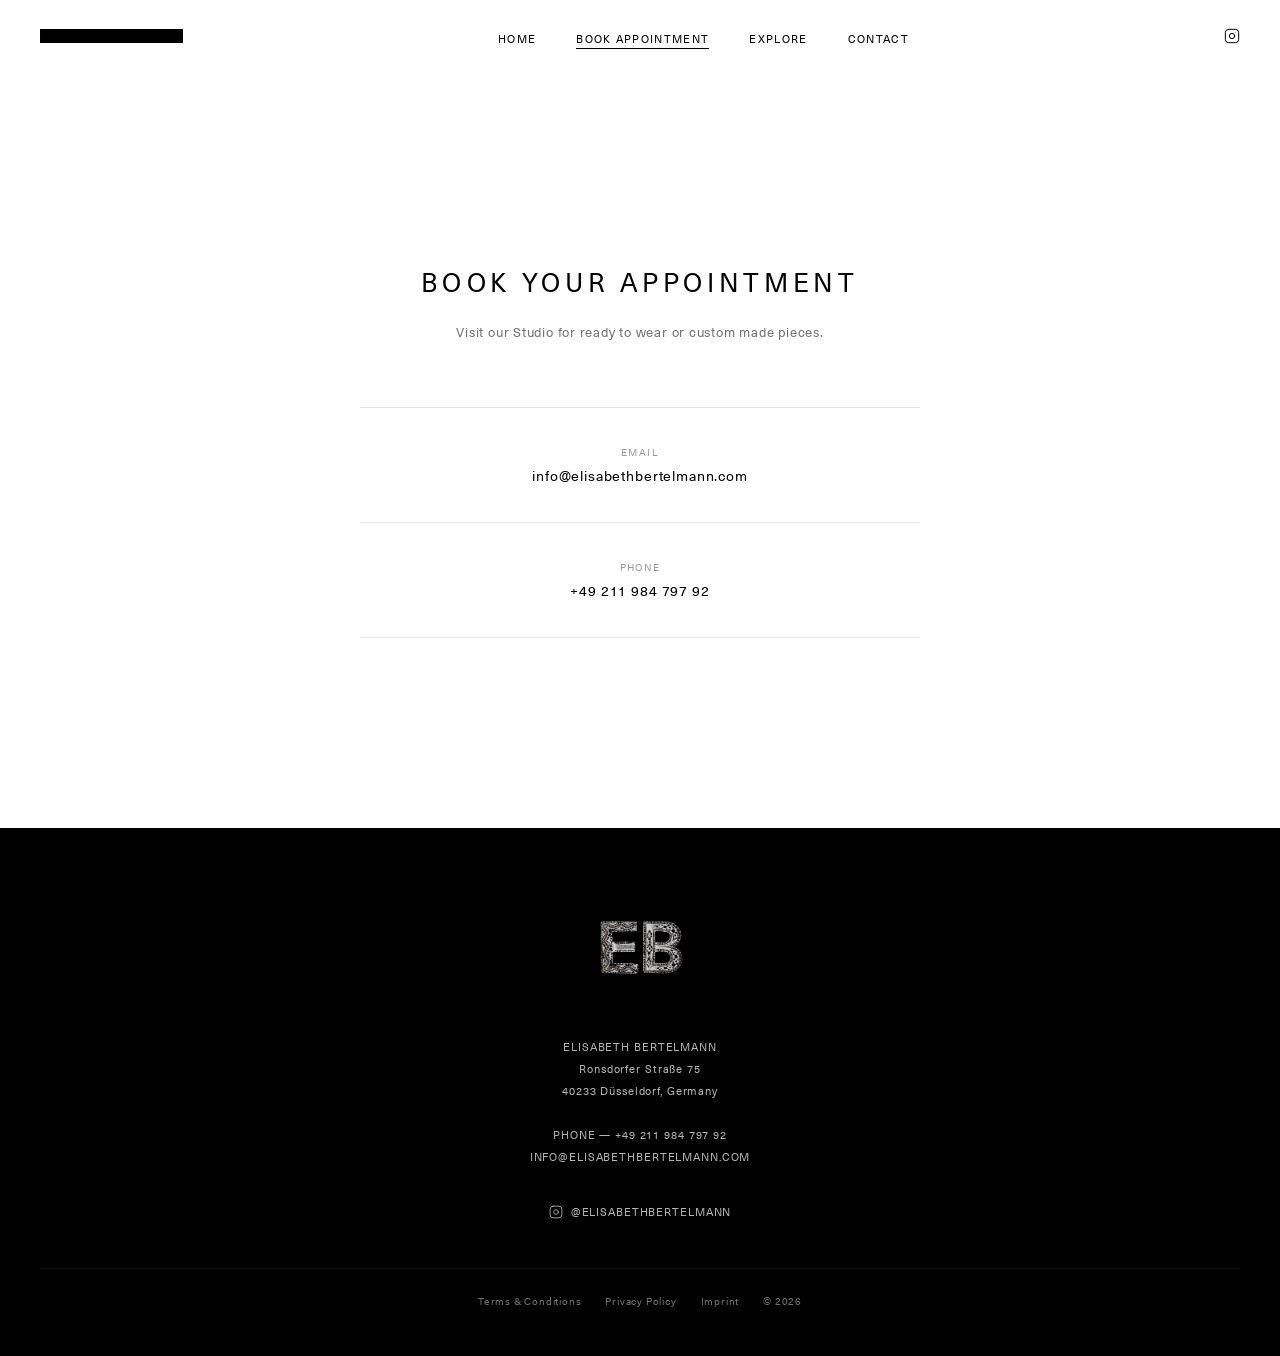
==== pages/book-appointment.html @ a6a81737 "Update" ====
<!DOCTYPE html>
<html lang="en">
<head>
  <meta charset="UTF-8">
  <meta name="viewport" content="width=device-width, initial-scale=1.0">
  <meta name="description" content="Book your personal appointment at Studio Elisabeth Bertelmann. Visit us for ready to wear or custom made pieces.">
  <title>Book Appointment — Elisabeth Bertelmann</title>
  <link rel="icon" type="image/png" href="../images/favicon.png">
  <link rel="stylesheet" href="../css/style.css">
  <link rel="stylesheet" href="../css/interior.css">
</head>
<body>

  <!-- NAVIGATION -->
  <nav class="nav" id="nav">
    <div class="nav__logo">
      <a href="../index.html">
        <img src="../images/logo.png" alt="Elisabeth Bertelmann">
      </a>
    </div>
    <ul class="nav__links">
      <li><a href="../index.html">Home</a></li>
      <li><a href="book-appointment.html" class="active">Book Appointment</a></li>
      <li><a href="explore.html">Explore</a></li>
      <li><a href="contact.html">Contact</a></li>
    </ul>
    <div class="nav__instagram">
      <a href="https://www.instagram.com/elisabethbertelmann/" target="_blank" rel="noopener" aria-label="Instagram">
        <svg viewBox="0 0 24 24" fill="none" stroke="currentColor" stroke-width="1.5" stroke-linecap="round" stroke-linejoin="round">
          <rect x="2" y="2" width="20" height="20" rx="5" ry="5"/>
          <circle cx="12" cy="12" r="4"/>
          <circle cx="17.5" cy="6.5" r="0.5" fill="currentColor" stroke="none"/>
        </svg>
      </a>
    </div>
    <button class="nav__hamburger" aria-label="Menu" aria-expanded="false">
      <span></span>
      <span></span>
      <span></span>
    </button>
  </nav>

  <!-- MOBILE MENU -->
  <div class="nav__mobile-menu" role="dialog" aria-label="Navigation">
    <a href="../index.html">Home</a>
    <a href="book-appointment.html">Book Appointment</a>
    <a href="explore.html">Explore</a>
    <a href="contact.html">Contact</a>
    <a href="https://www.instagram.com/elisabethbertelmann/" target="_blank" rel="noopener">Instagram</a>
  </div>

  <!-- MAIN CONTENT -->
  <main class="page interior-page">

    <div class="interior-page__content">
      <h1 class="interior-page__title">Book Your Appointment</h1>
      <p class="interior-page__subtitle">Visit our Studio for ready to wear or custom made pieces.</p>

      <div class="appointment-ctas">
        <a href="mailto:info@elisabethbertelmann.com" class="appointment-cta">
          <span class="appointment-cta__label">Email</span>
          <span class="appointment-cta__value">info@elisabethbertelmann.com</span>
        </a>
        <div class="appointment-divider"></div>
        <a href="tel:+4921198479792" class="appointment-cta">
          <span class="appointment-cta__label">Phone</span>
          <span class="appointment-cta__value">+49 211 984 797 92</span>
        </a>
      </div>
    </div>

  </main>

  <!-- FOOTER -->
  <footer class="footer">
    <img src="../images/footer-monogram.avif" alt="EB" class="footer__monogram">
    <div class="footer__info">
      ELISABETH BERTELMANN<br>
      Ronsdorfer Straße 75<br>
      40233 Düsseldorf, Germany<br><br>
      PHONE — <a href="tel:+4921198479792">+49 211 984 797 92</a><br>
      <a href="mailto:info@elisabethbertelmann.com">INFO@ELISABETHBERTELMANN.COM</a>
    </div>
    <a href="https://www.instagram.com/elisabethbertelmann/" target="_blank" rel="noopener" class="footer__instagram">
      <svg viewBox="0 0 24 24" fill="none" stroke="currentColor" stroke-width="1.5" stroke-linecap="round" stroke-linejoin="round">
        <rect x="2" y="2" width="20" height="20" rx="5" ry="5"/>
        <circle cx="12" cy="12" r="4"/>
        <circle cx="17.5" cy="6.5" r="0.5" fill="currentColor" stroke="none"/>
      </svg>
      @ELISABETHBERTELMANN
    </a>
    <div class="footer__legal">
      <a href="terms.html">Terms &amp; Conditions</a>
      <a href="privacy.html">Privacy Policy</a>
      <a href="imprint.html">Imprint</a>
      <span>© 2026</span>
    </div>
  </footer>

  <script src="../js/nav.js"></script>
</body>
</html>
---- css/style.css ----
/* ============================================
   ELISABETH BERTELMANN — Main Stylesheet
   ============================================ */

@font-face {
  font-family: 'WorkSans';
  src: url('../fonts/WorkSans-Bold.ttf') format('truetype');
  font-weight: 700;
  font-style: normal;
  font-display: swap;
}

@font-face {
  font-family: 'NeueHaasUnica';
  src: url('../fonts/NeueHaasUnicaPro-Regular.ttf') format('truetype');
  font-weight: 400;
  font-style: normal;
  font-display: swap;
}

@font-face {
  font-family: 'NeueHaasUnica';
  src: url('../fonts/NeueHaasUnicaPro-Bold.ttf') format('truetype');
  font-weight: 700;
  font-style: normal;
  font-display: swap;
}

/* ============================================
   CSS VARIABLES
   ============================================ */

:root {
  --black: #000000;
  --white: #FFFFFF;
  --off-white: #F8F7F5;

  --font-heading: 'WorkSans', sans-serif;
  --font-body: 'NeueHaasUnica', sans-serif;

  --nav-height: 72px;
  --letter-spacing-wide: 0.18em;
  --letter-spacing-nav: 0.12em;

  --transition-fast: 0.2s ease;
  --transition-med: 0.4s ease;
}

/* ============================================
   RESET & BASE
   ============================================ */

*, *::before, *::after {
  box-sizing: border-box;
  margin: 0;
  padding: 0;
}

html {
  font-size: 16px;
  scroll-behavior: smooth;
  -webkit-font-smoothing: antialiased;
  -moz-osx-font-smoothing: grayscale;
}

body {
  font-family: var(--font-body);
  font-weight: 400;
  color: var(--black);
  background-color: var(--white);
  min-height: 100vh;
  overflow-x: hidden;
}

img {
  display: block;
  max-width: 100%;
  height: auto;
}

a {
  color: inherit;
  text-decoration: none;
}

/* ============================================
   NAVIGATION
   ============================================ */

.nav {
  position: fixed;
  top: 0;
  left: 0;
  right: 0;
  z-index: 100;
  height: var(--nav-height);
  display: flex;
  align-items: center;
  justify-content: space-between;
  padding: 0 40px;
  background-color: var(--white);
  border-bottom: 1px solid transparent;
  transition: border-color var(--transition-fast);
}

.nav.scrolled {
  border-bottom-color: rgba(0, 0, 0, 0.08);
}

.nav__logo {
  display: flex;
  align-items: center;
  height: 100%;
}

.nav__logo img {
  height: 14px;
  width: auto;
}

.nav__links {
  display: flex;
  align-items: center;
  gap: 40px;
  list-style: none;
}

.nav__links a {
  font-family: var(--font-body);
  font-weight: 400;
  font-size: 11px;
  letter-spacing: var(--letter-spacing-nav);
  text-transform: uppercase;
  color: var(--black);
  transition: opacity var(--transition-fast);
}

.nav__links a:hover {
  opacity: 0.5;
}

.nav__links a.active {
  border-bottom: 1px solid var(--black);
  padding-bottom: 1px;
}

.nav__instagram {
  display: flex;
  align-items: center;
}

.nav__instagram a {
  display: flex;
  align-items: center;
  transition: opacity var(--transition-fast);
}

.nav__instagram a:hover {
  opacity: 0.5;
}

.nav__instagram svg {
  width: 16px;
  height: 16px;
}

/* Hamburger — mobile */
.nav__hamburger {
  display: none;
  flex-direction: column;
  gap: 5px;
  cursor: pointer;
  background: none;
  border: none;
  padding: 4px;
}

.nav__hamburger span {
  display: block;
  width: 22px;
  height: 1px;
  background: var(--black);
  transition: transform var(--transition-fast), opacity var(--transition-fast);
}

.nav__hamburger.open span:nth-child(1) {
  transform: translateY(6px) rotate(45deg);
}

.nav__hamburger.open span:nth-child(2) {
  opacity: 0;
}

.nav__hamburger.open span:nth-child(3) {
  transform: translateY(-6px) rotate(-45deg);
}

/* Mobile menu overlay */
.nav__mobile-menu {
  display: none;
  position: fixed;
  top: var(--nav-height);
  left: 0;
  right: 0;
  bottom: 0;
  background: var(--white);
  z-index: 99;
  flex-direction: column;
  align-items: center;
  justify-content: center;
  gap: 40px;
  opacity: 0;
  pointer-events: none;
  transition: opacity var(--transition-med);
}

.nav__mobile-menu.open {
  opacity: 1;
  pointer-events: all;
}

.nav__mobile-menu a {
  font-family: var(--font-body);
  font-weight: 400;
  font-size: 13px;
  letter-spacing: var(--letter-spacing-nav);
  text-transform: uppercase;
  color: var(--black);
}

/* ============================================
   FOOTER
   ============================================ */

.footer {
  background-color: var(--black);
  color: var(--white);
  padding: 80px 40px 48px;
  text-align: center;
}

.footer__monogram {
  width: 120px;
  height: auto;
  margin: 0 auto 48px;
  opacity: 0.9;
}

.footer__info {
  font-family: var(--font-body);
  font-size: 11px;
  letter-spacing: 0.08em;
  line-height: 2;
  opacity: 0.7;
  margin-bottom: 32px;
}

.footer__info a {
  transition: opacity var(--transition-fast);
}

.footer__info a:hover {
  opacity: 1;
}

.footer__instagram {
  display: inline-flex;
  align-items: center;
  gap: 8px;
  margin-bottom: 48px;
  font-size: 11px;
  letter-spacing: 0.08em;
  opacity: 0.7;
  transition: opacity var(--transition-fast);
}

.footer__instagram:hover {
  opacity: 1;
}

.footer__instagram svg {
  width: 14px;
  height: 14px;
}

.footer__legal {
  display: flex;
  align-items: center;
  justify-content: center;
  gap: 24px;
  flex-wrap: wrap;
  font-size: 10px;
  letter-spacing: 0.08em;
  opacity: 0.45;
  border-top: 1px solid rgba(255,255,255,0.15);
  padding-top: 24px;
}

.footer__legal a {
  transition: opacity var(--transition-fast);
}

.footer__legal a:hover {
  opacity: 1;
}

/* ============================================
   PAGE WRAPPER
   ============================================ */

.page {
  padding-top: var(--nav-height);
}

/* ============================================
   RESPONSIVE
   ============================================ */

@media (max-width: 768px) {
  .nav {
    padding: 0 24px;
  }

  .nav__links,
  .nav__instagram {
    display: none;
  }

  .nav__hamburger {
    display: flex;
  }

  .nav__mobile-menu {
    display: flex;
  }

  .footer {
    padding: 64px 24px 40px;
  }

  .footer__legal {
    gap: 16px;
  }
}
---- css/interior.css ----
/* ============================================
   INTERIOR PAGES — Shared Styles
   ============================================ */

.interior-page {
  min-height: calc(100vh - var(--nav-height));
  display: flex;
  align-items: center;
  justify-content: center;
}

.interior-page__content {
  text-align: center;
  padding: 80px 40px;
  max-width: 640px;
  width: 100%;
}

.interior-page__title {
  font-family: var(--font-body);
  font-weight: 400;
  font-size: clamp(18px, 2.5vw, 26px);
  letter-spacing: var(--letter-spacing-wide);
  text-transform: uppercase;
  margin-bottom: 20px;
}

.interior-page__subtitle {
  font-family: var(--font-body);
  font-weight: 400;
  font-size: 13px;
  letter-spacing: 0.06em;
  color: rgba(0, 0, 0, 0.55);
  margin-bottom: 64px;
  line-height: 1.7;
}

/* ============================================
   BOOK APPOINTMENT
   ============================================ */

.appointment-ctas {
  display: flex;
  flex-direction: column;
  align-items: center;
  gap: 0;
  border-top: 1px solid rgba(0, 0, 0, 0.1);
  border-bottom: 1px solid rgba(0, 0, 0, 0.1);
}

.appointment-cta {
  display: flex;
  flex-direction: column;
  align-items: center;
  gap: 6px;
  padding: 36px 0;
  width: 100%;
  transition: background-color 0.2s ease;
}

.appointment-cta:hover {
  background-color: rgba(0, 0, 0, 0.02);
}

.appointment-cta__label {
  font-family: var(--font-body);
  font-size: 10px;
  letter-spacing: 0.14em;
  text-transform: uppercase;
  color: rgba(0, 0, 0, 0.4);
}

.appointment-cta__value {
  font-family: var(--font-body);
  font-weight: 400;
  font-size: 14px;
  letter-spacing: 0.06em;
  color: var(--black);
}

.appointment-divider {
  width: 100%;
  height: 1px;
  background: rgba(0, 0, 0, 0.1);
}

/* ============================================
   CONTACT PAGE
   ============================================ */

.contact-page {
  position: relative;
  min-height: calc(100vh - var(--nav-height));
  display: flex;
  align-items: center;
  justify-content: center;
}

.contact-page__bg {
  position: absolute;
  inset: 0;
  z-index: 0;
}

.contact-page__bg img {
  width: 100%;
  height: 100%;
  object-fit: cover;
  object-position: center;
}

.contact-page__bg::after {
  content: '';
  position: absolute;
  inset: 0;
  background: rgba(255, 255, 255, 0.72);
}

.contact-page__content {
  position: relative;
  z-index: 1;
  text-align: center;
  padding: 80px 40px;
  max-width: 560px;
  width: 100%;
}

.contact-form {
  display: flex;
  flex-direction: column;
  gap: 0;
  border-top: 1px solid rgba(0, 0, 0, 0.15);
  margin-top: 0;
}

.contact-form__field {
  border-bottom: 1px solid rgba(0, 0, 0, 0.15);
  position: relative;
}

.contact-form__field label {
  display: block;
  font-size: 9px;
  letter-spacing: 0.14em;
  text-transform: uppercase;
  color: rgba(0, 0, 0, 0.4);
  padding: 16px 0 4px;
}

.contact-form__field input,
.contact-form__field textarea {
  display: block;
  width: 100%;
  border: none;
  outline: none;
  background: transparent;
  font-family: var(--font-body);
  font-size: 13px;
  letter-spacing: 0.04em;
  color: var(--black);
  padding: 0 0 16px;
  resize: none;
  -webkit-appearance: none;
}

.contact-form__field textarea {
  min-height: 100px;
}

.contact-form__submit {
  margin-top: 40px;
  display: inline-block;
  font-family: var(--font-body);
  font-weight: 400;
  font-size: 11px;
  letter-spacing: 0.14em;
  text-transform: uppercase;
  color: var(--white);
  background: var(--black);
  border: none;
  padding: 16px 48px;
  cursor: pointer;
  transition: opacity 0.2s ease;
}

.contact-form__submit:hover {
  opacity: 0.75;
}

/* ============================================
   EXPLORE PAGE
   ============================================ */

.explore-page {
  padding: 48px 0 0;
}

.explore-grid {
  display: grid;
  grid-template-columns: repeat(2, 1fr);
  gap: 0;
}

.explore-grid__item {
  overflow: hidden;
  aspect-ratio: 3 / 4;
}

.explore-grid__item img {
  width: 100%;
  height: 100%;
  object-fit: cover;
  object-position: center top;
  transition: transform 0.6s ease;
}

.explore-grid__item:hover img {
  transform: scale(1.02);
}

/* ============================================
   RESPONSIVE
   ============================================ */

@media (max-width: 768px) {
  .interior-page__content {
    padding: 60px 24px;
  }

  .contact-page__content {
    padding: 60px 24px;
  }

  .explore-grid {
    grid-template-columns: 1fr 1fr;
  }

  .explore-grid__item {
    aspect-ratio: 1 / 1;
  }
}

@media (max-width: 480px) {
  .explore-grid {
    grid-template-columns: 1fr;
  }

  .explore-grid__item {
    aspect-ratio: 3 / 4;
  }
}
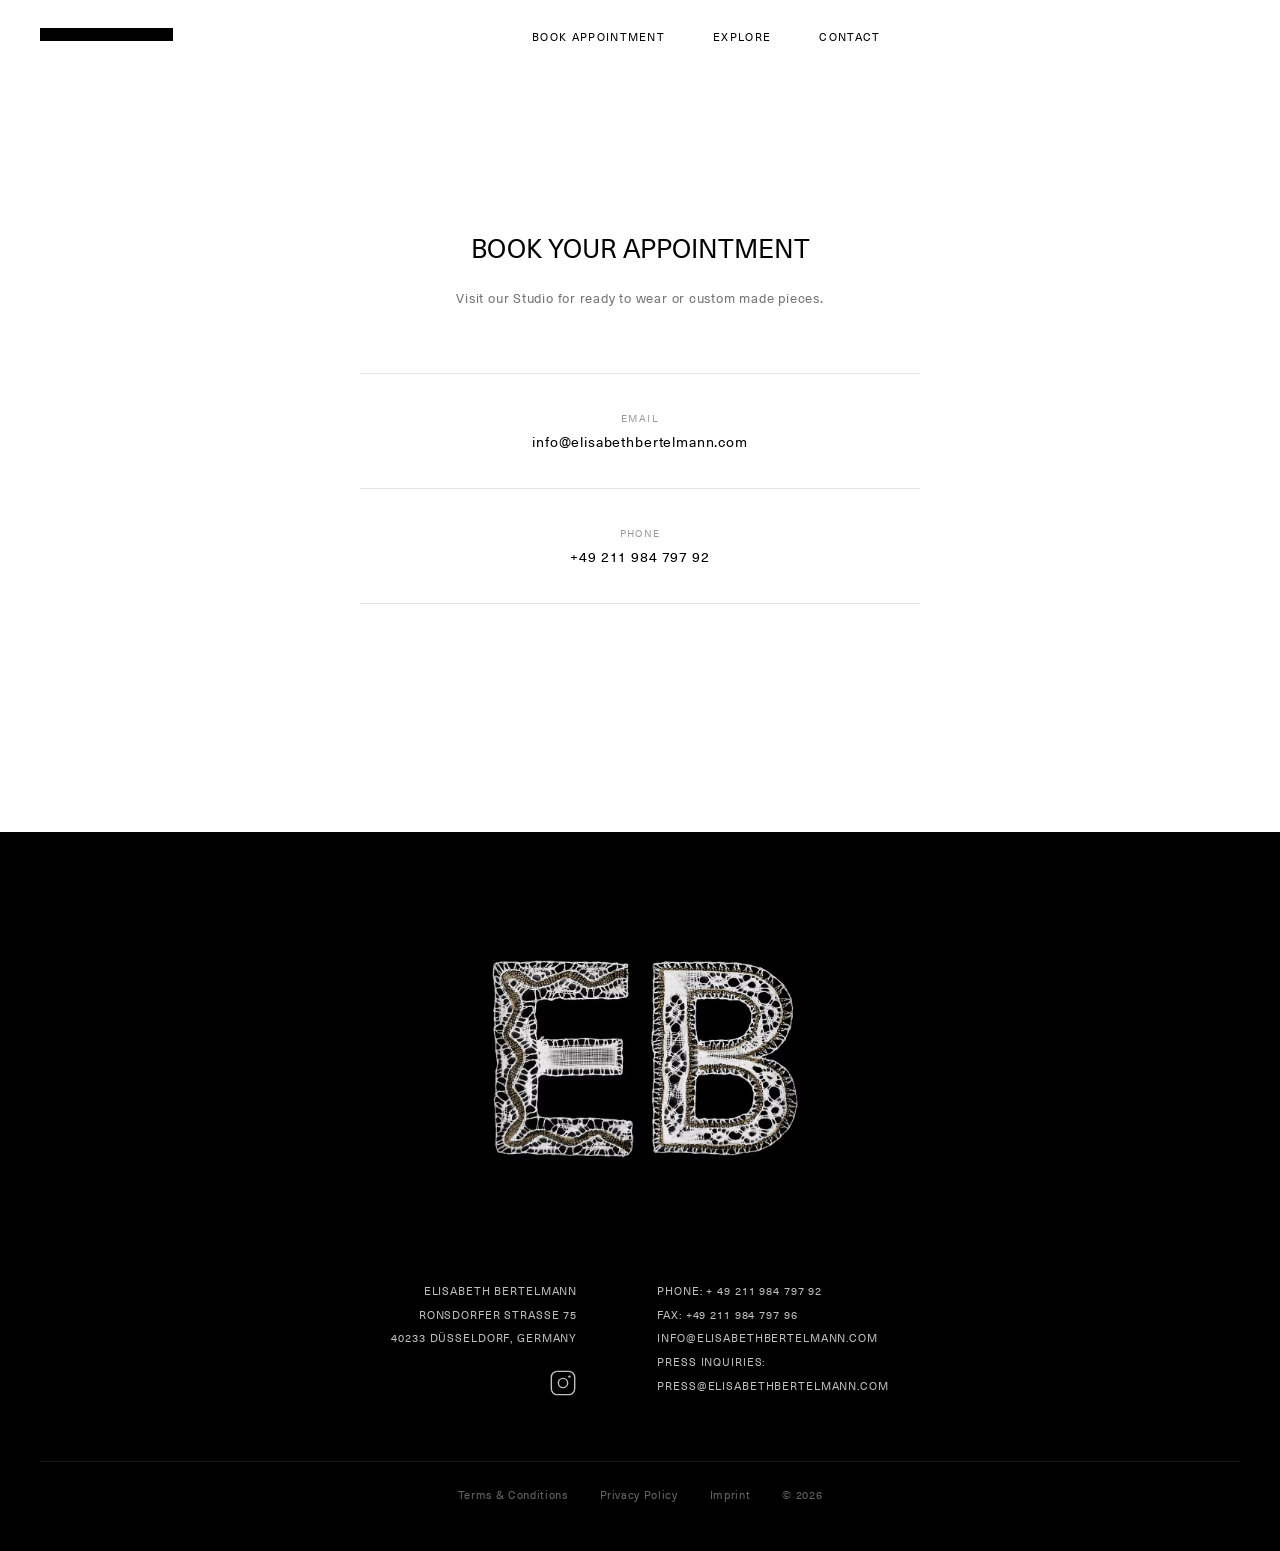
==== commit d12aebd1: "Update" ====
--- a/pages/book-appointment.html
+++ b/pages/book-appointment.html
@@ -19,7 +19,7 @@
       </a>
     </div>
     <ul class="nav__links">
-      <li><a href="../index.html">Home</a></li>
+      
       <li><a href="book-appointment.html" class="active">Book Appointment</a></li>
       <li><a href="explore.html">Explore</a></li>
       <li><a href="contact.html">Contact</a></li>
@@ -42,7 +42,7 @@
 
   <!-- MOBILE MENU -->
   <div class="nav__mobile-menu" role="dialog" aria-label="Navigation">
-    <a href="../index.html">Home</a>
+    
     <a href="book-appointment.html">Book Appointment</a>
     <a href="explore.html">Explore</a>
     <a href="contact.html">Contact</a>
@@ -73,22 +73,30 @@
 
   <!-- FOOTER -->
   <footer class="footer">
-    <img src="../images/footer-monogram.avif" alt="EB" class="footer__monogram">
+    <div class="footer__monogram">
+      <img src="../images/footer-monogram.avif" alt="EB">
+    </div>
     <div class="footer__info">
-      ELISABETH BERTELMANN<br>
-      Ronsdorfer Straße 75<br>
-      40233 Düsseldorf, Germany<br><br>
-      PHONE — <a href="tel:+4921198479792">+49 211 984 797 92</a><br>
-      <a href="mailto:info@elisabethbertelmann.com">INFO@ELISABETHBERTELMANN.COM</a>
+      <div class="footer__info-left">
+        <p>ELISABETH BERTELMANN</p>
+        <p>RONSDORFER STRASSE 75</p>
+        <p>40233 DÜSSELDORF, GERMANY</p>
+        <a href="https://www.instagram.com/elisabethbertelmann/" target="_blank" rel="noopener" class="footer__instagram-icon" aria-label="Instagram">
+          <svg viewBox="0 0 24 24" fill="none" stroke="currentColor" stroke-width="1.2" stroke-linecap="round" stroke-linejoin="round">
+            <rect x="2" y="2" width="20" height="20" rx="5" ry="5"/>
+            <circle cx="12" cy="12" r="4"/>
+            <circle cx="17.5" cy="6.5" r="1" fill="currentColor" stroke="none"/>
+          </svg>
+        </a>
+      </div>
+      <div class="footer__info-right">
+        <p>PHONE: + 49 211 984 797 92</p>
+        <p>FAX: +49 211 984 797 96</p>
+        <a href="mailto:info@elisabethbertelmann.com">INFO@ELISABETHBERTELMANN.COM</a>
+        <p>PRESS INQUIRIES:</p>
+        <a href="mailto:press@elisabethbertelmann.com">PRESS@ELISABETHBERTELMANN.COM</a>
+      </div>
     </div>
-    <a href="https://www.instagram.com/elisabethbertelmann/" target="_blank" rel="noopener" class="footer__instagram">
-      <svg viewBox="0 0 24 24" fill="none" stroke="currentColor" stroke-width="1.5" stroke-linecap="round" stroke-linejoin="round">
-        <rect x="2" y="2" width="20" height="20" rx="5" ry="5"/>
-        <circle cx="12" cy="12" r="4"/>
-        <circle cx="17.5" cy="6.5" r="0.5" fill="currentColor" stroke="none"/>
-      </svg>
-      @ELISABETHBERTELMANN
-    </a>
     <div class="footer__legal">
       <a href="terms.html">Terms &amp; Conditions</a>
       <a href="privacy.html">Privacy Policy</a>
--- a/css/style.css
+++ b/css/style.css
@@ -33,17 +33,11 @@
 :root {
   --black: #000000;
   --white: #FFFFFF;
-  --off-white: #F8F7F5;
-
+  --nav-height: 68px;
   --font-heading: 'WorkSans', sans-serif;
   --font-body: 'NeueHaasUnica', sans-serif;
-
-  --nav-height: 72px;
-  --letter-spacing-wide: 0.18em;
-  --letter-spacing-nav: 0.12em;
-
-  --transition-fast: 0.2s ease;
-  --transition-med: 0.4s ease;
+  --letter-spacing-ui: 0.12em;
+  --transition: 0.2s ease;
 }
 
 /* ============================================
@@ -58,24 +52,20 @@
 
 html {
   font-size: 16px;
-  scroll-behavior: smooth;
   -webkit-font-smoothing: antialiased;
   -moz-osx-font-smoothing: grayscale;
 }
 
 body {
   font-family: var(--font-body);
-  font-weight: 400;
   color: var(--black);
-  background-color: var(--white);
-  min-height: 100vh;
+  background: var(--white);
   overflow-x: hidden;
 }
 
 img {
   display: block;
   max-width: 100%;
-  height: auto;
 }
 
 a {
@@ -85,6 +75,7 @@
 
 /* ============================================
    NAVIGATION
+   — transparent, sits over hero
    ============================================ */
 
 .nav {
@@ -98,30 +89,34 @@
   align-items: center;
   justify-content: space-between;
   padding: 0 40px;
-  background-color: var(--white);
-  border-bottom: 1px solid transparent;
-  transition: border-color var(--transition-fast);
-}
-
+  /* transparent by default — sits over hero */
+  background: transparent;
+  transition: background var(--transition);
+}
+
+/* When scrolled past hero, add white bg */
 .nav.scrolled {
-  border-bottom-color: rgba(0, 0, 0, 0.08);
-}
-
-.nav__logo {
-  display: flex;
-  align-items: center;
-  height: 100%;
+  background: var(--white);
+  border-bottom: 1px solid rgba(0,0,0,0.08);
 }
 
 .nav__logo img {
-  height: 14px;
+  height: 13px;
   width: auto;
+  /* logo is black — invert on transparent nav over white image */
+  filter: invert(0);
+  transition: filter var(--transition);
+}
+
+/* Invert logo to white when transparent over dark bg  */
+.nav.over-dark .nav__logo img {
+  filter: invert(1);
 }
 
 .nav__links {
   display: flex;
   align-items: center;
-  gap: 40px;
+  gap: 48px;
   list-style: none;
 }
 
@@ -129,49 +124,29 @@
   font-family: var(--font-body);
   font-weight: 400;
   font-size: 11px;
-  letter-spacing: var(--letter-spacing-nav);
+  letter-spacing: var(--letter-spacing-ui);
   text-transform: uppercase;
   color: var(--black);
-  transition: opacity var(--transition-fast);
+  transition: opacity var(--transition);
+}
+
+/* White text on transparent nav over image */
+.nav.over-dark .nav__links a {
+  color: var(--white);
 }
 
 .nav__links a:hover {
   opacity: 0.5;
 }
 
-.nav__links a.active {
-  border-bottom: 1px solid var(--black);
-  padding-bottom: 1px;
-}
-
-.nav__instagram {
-  display: flex;
-  align-items: center;
-}
-
-.nav__instagram a {
-  display: flex;
-  align-items: center;
-  transition: opacity var(--transition-fast);
-}
-
-.nav__instagram a:hover {
-  opacity: 0.5;
-}
-
-.nav__instagram svg {
-  width: 16px;
-  height: 16px;
-}
-
-/* Hamburger — mobile */
+/* Hamburger */
 .nav__hamburger {
   display: none;
   flex-direction: column;
   gap: 5px;
-  cursor: pointer;
   background: none;
   border: none;
+  cursor: pointer;
   padding: 4px;
 }
 
@@ -180,29 +155,23 @@
   width: 22px;
   height: 1px;
   background: var(--black);
-  transition: transform var(--transition-fast), opacity var(--transition-fast);
-}
-
-.nav__hamburger.open span:nth-child(1) {
-  transform: translateY(6px) rotate(45deg);
-}
-
-.nav__hamburger.open span:nth-child(2) {
-  opacity: 0;
-}
-
-.nav__hamburger.open span:nth-child(3) {
-  transform: translateY(-6px) rotate(-45deg);
-}
-
-/* Mobile menu overlay */
+  transition: transform var(--transition), opacity var(--transition);
+}
+
+.nav.over-dark .nav__hamburger span {
+  background: var(--white);
+}
+
+.nav__hamburger.open span:nth-child(1) { transform: translateY(6px) rotate(45deg); }
+.nav__hamburger.open span:nth-child(2) { opacity: 0; }
+.nav__hamburger.open span:nth-child(3) { transform: translateY(-6px) rotate(-45deg); }
+
+/* Mobile menu */
 .nav__mobile-menu {
   display: none;
   position: fixed;
   top: var(--nav-height);
-  left: 0;
-  right: 0;
-  bottom: 0;
+  left: 0; right: 0; bottom: 0;
   background: var(--white);
   z-index: 99;
   flex-direction: column;
@@ -211,7 +180,7 @@
   gap: 40px;
   opacity: 0;
   pointer-events: none;
-  transition: opacity var(--transition-med);
+  transition: opacity 0.3s ease;
 }
 
 .nav__mobile-menu.open {
@@ -221,11 +190,9 @@
 
 .nav__mobile-menu a {
   font-family: var(--font-body);
-  font-weight: 400;
   font-size: 13px;
-  letter-spacing: var(--letter-spacing-nav);
+  letter-spacing: var(--letter-spacing-ui);
   text-transform: uppercase;
-  color: var(--black);
 }
 
 /* ============================================
@@ -233,83 +200,96 @@
    ============================================ */
 
 .footer {
-  background-color: var(--black);
+  background: var(--black);
   color: var(--white);
   padding: 80px 40px 48px;
-  text-align: center;
 }
 
 .footer__monogram {
-  width: 120px;
+  display: flex;
+  justify-content: center;
+  margin-bottom: 72px;
+}
+
+.footer__monogram img {
+  width: clamp(280px, 35vw, 480px);
   height: auto;
-  margin: 0 auto 48px;
-  opacity: 0.9;
 }
 
 .footer__info {
+  display: flex;
+  justify-content: center;
+  gap: 80px;
+  margin-bottom: 64px;
+}
+
+.footer__info-left,
+.footer__info-right {
+  display: flex;
+  flex-direction: column;
+  gap: 6px;
+}
+
+.footer__info-left {
+  align-items: flex-end;
+  text-align: right;
+}
+
+.footer__info-right {
+  align-items: flex-start;
+  text-align: left;
+}
+
+.footer__info p,
+.footer__info a {
   font-family: var(--font-body);
   font-size: 11px;
   letter-spacing: 0.08em;
-  line-height: 2;
-  opacity: 0.7;
-  margin-bottom: 32px;
-}
-
-.footer__info a {
-  transition: opacity var(--transition-fast);
+  line-height: 1.6;
+  color: rgba(255,255,255,0.75);
 }
 
 .footer__info a:hover {
-  opacity: 1;
-}
-
-.footer__instagram {
-  display: inline-flex;
-  align-items: center;
-  gap: 8px;
-  margin-bottom: 48px;
+  color: var(--white);
+}
+
+.footer__instagram-icon {
+  display: flex;
+  align-items: center;
+  justify-content: flex-end;
+  margin-top: 16px;
+  color: rgba(255,255,255,0.75);
+  transition: color var(--transition);
+}
+
+.footer__instagram-icon:hover {
+  color: var(--white);
+}
+
+.footer__instagram-icon svg {
+  width: 28px;
+  height: 28px;
+}
+
+.footer__legal {
+  display: flex;
+  align-items: center;
+  justify-content: center;
+  gap: 32px;
+  flex-wrap: wrap;
   font-size: 11px;
-  letter-spacing: 0.08em;
-  opacity: 0.7;
-  transition: opacity var(--transition-fast);
-}
-
-.footer__instagram:hover {
-  opacity: 1;
-}
-
-.footer__instagram svg {
-  width: 14px;
-  height: 14px;
-}
-
-.footer__legal {
-  display: flex;
-  align-items: center;
-  justify-content: center;
-  gap: 24px;
-  flex-wrap: wrap;
-  font-size: 10px;
-  letter-spacing: 0.08em;
-  opacity: 0.45;
-  border-top: 1px solid rgba(255,255,255,0.15);
+  letter-spacing: 0.06em;
+  color: rgba(255,255,255,0.4);
+  border-top: 1px solid rgba(255,255,255,0.1);
   padding-top: 24px;
 }
 
 .footer__legal a {
-  transition: opacity var(--transition-fast);
+  transition: color var(--transition);
 }
 
 .footer__legal a:hover {
-  opacity: 1;
-}
-
-/* ============================================
-   PAGE WRAPPER
-   ============================================ */
-
-.page {
-  padding-top: var(--nav-height);
+  color: rgba(255,255,255,0.8);
 }
 
 /* ============================================
@@ -321,8 +301,7 @@
     padding: 0 24px;
   }
 
-  .nav__links,
-  .nav__instagram {
+  .nav__links {
     display: none;
   }
 
@@ -338,7 +317,27 @@
     padding: 64px 24px 40px;
   }
 
+  .footer__info {
+    flex-direction: column;
+    align-items: center;
+    gap: 32px;
+  }
+
+  .footer__info-left {
+    align-items: center;
+    text-align: center;
+  }
+
+  .footer__info-right {
+    align-items: center;
+    text-align: center;
+  }
+
+  .footer__instagram-icon {
+    justify-content: center;
+  }
+
   .footer__legal {
-    gap: 16px;
-  }
-}
+    gap: 20px;
+  }
+}
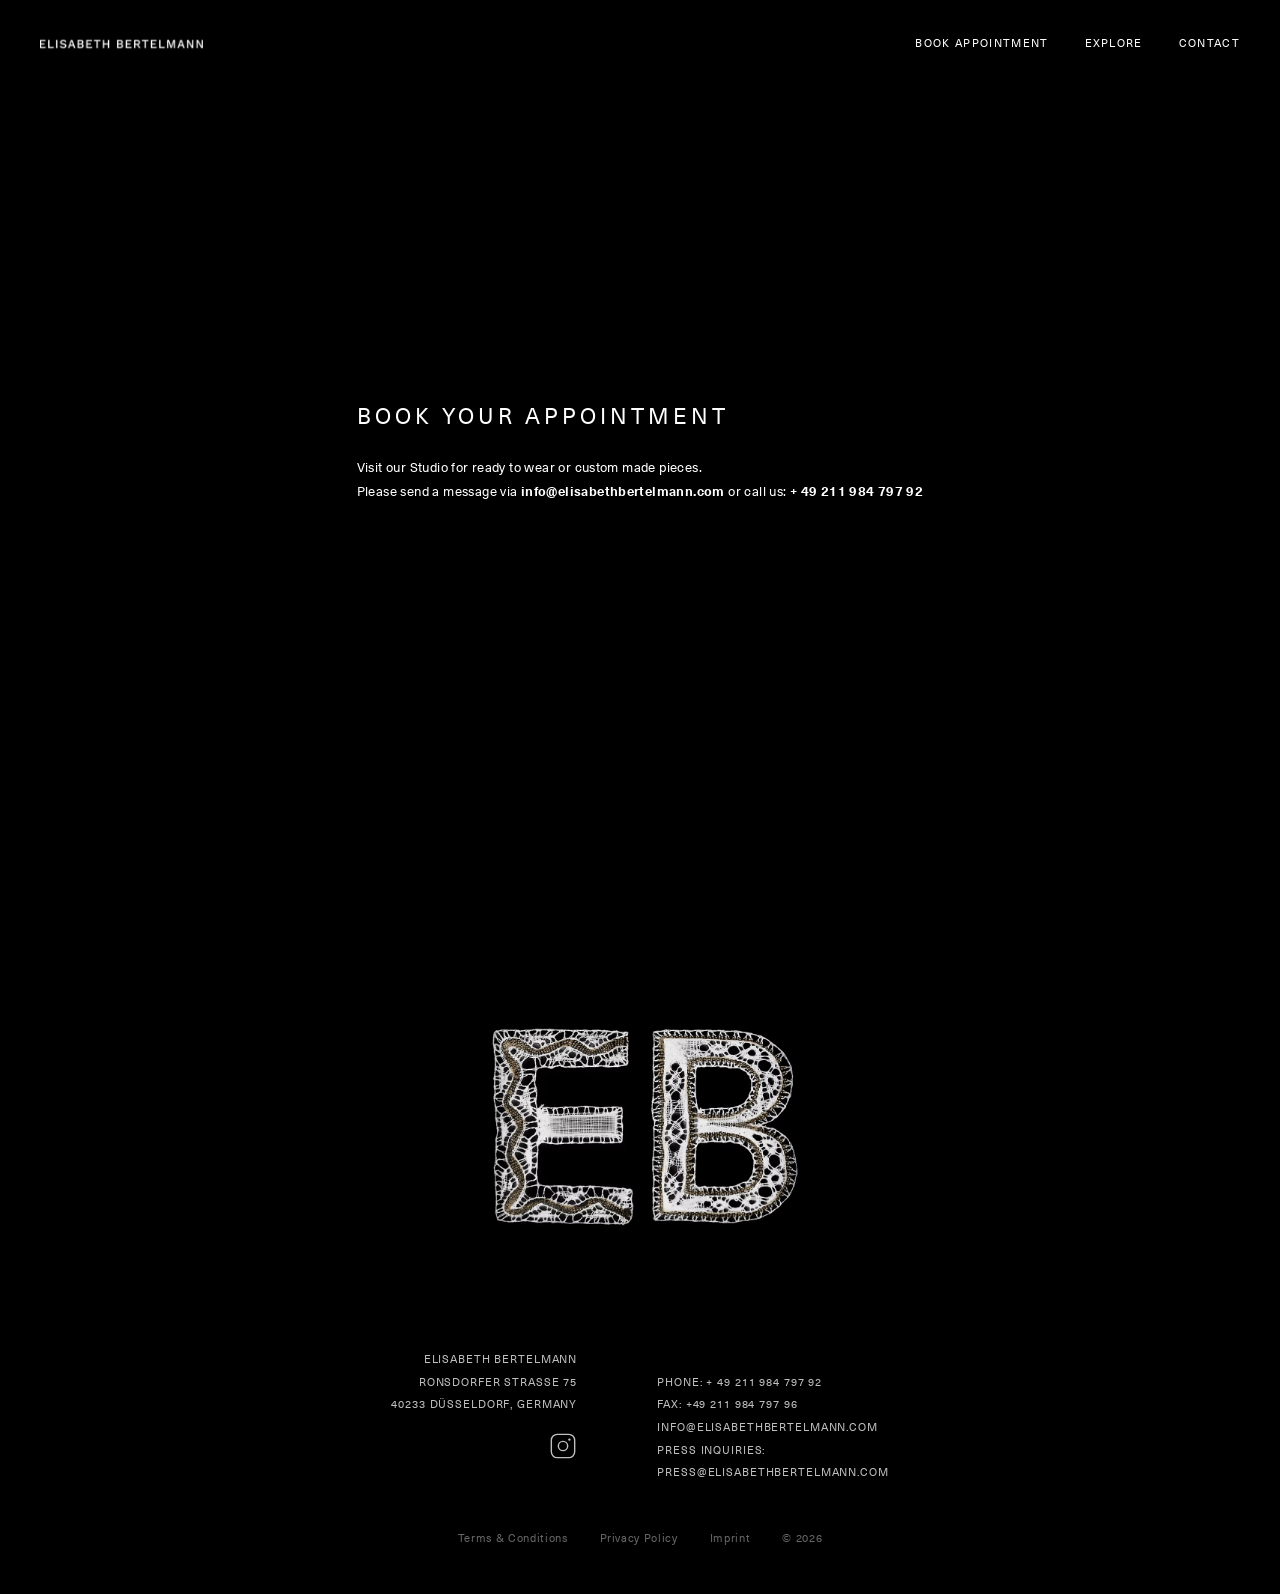
==== commit 9d25ebc5: "Update" ====
--- a/pages/book-appointment.html
+++ b/pages/book-appointment.html
@@ -3,11 +3,55 @@
 <head>
   <meta charset="UTF-8">
   <meta name="viewport" content="width=device-width, initial-scale=1.0">
-  <meta name="description" content="Book your personal appointment at Studio Elisabeth Bertelmann. Visit us for ready to wear or custom made pieces.">
+  <meta name="description" content="Book your personal appointment at Studio Elisabeth Bertelmann.">
   <title>Book Appointment — Elisabeth Bertelmann</title>
   <link rel="icon" type="image/png" href="../images/favicon.png">
   <link rel="stylesheet" href="../css/style.css">
-  <link rel="stylesheet" href="../css/interior.css">
+  <style>
+    body { background: #000; }
+    .nav { background: transparent !important; }
+
+    .book-page {
+      min-height: 100vh;
+      display: flex;
+      align-items: center;
+      justify-content: center;
+      padding: 0 40px;
+    }
+
+    .book-page__content {
+      text-align: left;
+    }
+
+    .book-page__title {
+      font-family: var(--font-body);
+      font-weight: 400;
+      font-size: clamp(16px, 2vw, 22px);
+      letter-spacing: 0.18em;
+      text-transform: uppercase;
+      color: #fff;
+      margin-bottom: 24px;
+    }
+
+    .book-page__text {
+      font-family: var(--font-body);
+      font-weight: 400;
+      font-size: 13px;
+      letter-spacing: 0.03em;
+      line-height: 1.8;
+      color: #fff;
+    }
+
+    .book-page__text a {
+      color: #fff;
+      font-weight: 700;
+      transition: opacity 0.2s ease;
+    }
+
+    .book-page__text a:hover {
+      opacity: 0.6;
+    }
+  </style>
 </head>
 <body>
 
@@ -15,60 +59,36 @@
   <nav class="nav" id="nav">
     <div class="nav__logo">
       <a href="../index.html">
-        <img src="../images/logo.png" alt="Elisabeth Bertelmann">
+        <img src="../images/logo.svg" alt="Elisabeth Bertelmann">
       </a>
     </div>
     <ul class="nav__links">
-      
       <li><a href="book-appointment.html" class="active">Book Appointment</a></li>
       <li><a href="explore.html">Explore</a></li>
       <li><a href="contact.html">Contact</a></li>
     </ul>
-    <div class="nav__instagram">
-      <a href="https://www.instagram.com/elisabethbertelmann/" target="_blank" rel="noopener" aria-label="Instagram">
-        <svg viewBox="0 0 24 24" fill="none" stroke="currentColor" stroke-width="1.5" stroke-linecap="round" stroke-linejoin="round">
-          <rect x="2" y="2" width="20" height="20" rx="5" ry="5"/>
-          <circle cx="12" cy="12" r="4"/>
-          <circle cx="17.5" cy="6.5" r="0.5" fill="currentColor" stroke="none"/>
-        </svg>
-      </a>
-    </div>
     <button class="nav__hamburger" aria-label="Menu" aria-expanded="false">
-      <span></span>
-      <span></span>
-      <span></span>
+      <span></span><span></span><span></span>
     </button>
   </nav>
 
   <!-- MOBILE MENU -->
   <div class="nav__mobile-menu" role="dialog" aria-label="Navigation">
-    
     <a href="book-appointment.html">Book Appointment</a>
     <a href="explore.html">Explore</a>
+    <a href="https://www.instagram.com/elisabethbertelmann/" target="_blank" rel="noopener">Instagram</a>
     <a href="contact.html">Contact</a>
-    <a href="https://www.instagram.com/elisabethbertelmann/" target="_blank" rel="noopener">Instagram</a>
   </div>
 
-  <!-- MAIN CONTENT -->
-  <main class="page interior-page">
-
-    <div class="interior-page__content">
-      <h1 class="interior-page__title">Book Your Appointment</h1>
-      <p class="interior-page__subtitle">Visit our Studio for ready to wear or custom made pieces.</p>
-
-      <div class="appointment-ctas">
-        <a href="mailto:info@elisabethbertelmann.com" class="appointment-cta">
-          <span class="appointment-cta__label">Email</span>
-          <span class="appointment-cta__value">info@elisabethbertelmann.com</span>
-        </a>
-        <div class="appointment-divider"></div>
-        <a href="tel:+4921198479792" class="appointment-cta">
-          <span class="appointment-cta__label">Phone</span>
-          <span class="appointment-cta__value">+49 211 984 797 92</span>
-        </a>
-      </div>
+  <!-- CONTENT -->
+  <main class="book-page">
+    <div class="book-page__content">
+      <h1 class="book-page__title">Book Your Appointment</h1>
+      <p class="book-page__text">
+        Visit our Studio for ready to wear or custom made pieces.<br>
+        Please send a message via <a href="mailto:info@elisabethbertelmann.com">info@elisabethbertelmann.com</a> or call us: <a href="tel:+4921198479792">+ 49 211 984 797 92</a>
+      </p>
     </div>
-
   </main>
 
   <!-- FOOTER -->
@@ -90,8 +110,9 @@
         </a>
       </div>
       <div class="footer__info-right">
-        <p>PHONE: + 49 211 984 797 92</p>
-        <p>FAX: +49 211 984 797 96</p>
+        <p>&nbsp;</p>
+        <a href="tel:+4921198479792">PHONE: + 49 211 984 797 92</a>
+        <a href="tel:+4921198479796">FAX: +49 211 984 797 96</a>
         <a href="mailto:info@elisabethbertelmann.com">INFO@ELISABETHBERTELMANN.COM</a>
         <p>PRESS INQUIRIES:</p>
         <a href="mailto:press@elisabethbertelmann.com">PRESS@ELISABETHBERTELMANN.COM</a>
--- a/css/style.css
+++ b/css/style.css
@@ -27,14 +27,13 @@
 }
 
 /* ============================================
-   CSS VARIABLES
+   VARIABLES
    ============================================ */
 
 :root {
   --black: #000000;
   --white: #FFFFFF;
   --nav-height: 68px;
-  --font-heading: 'WorkSans', sans-serif;
   --font-body: 'NeueHaasUnica', sans-serif;
   --letter-spacing-ui: 0.12em;
   --transition: 0.2s ease;
@@ -74,8 +73,7 @@
 }
 
 /* ============================================
-   NAVIGATION
-   — transparent, sits over hero
+   NAVIGATION — always transparent
    ============================================ */
 
 .nav {
@@ -86,37 +84,22 @@
   z-index: 100;
   height: var(--nav-height);
   display: flex;
+  align-items: flex-end;
+  justify-content: space-between;
+  padding: 0 40px 16px;
+  background: transparent;
+}
+
+.nav__logo img {
+  height: 16px;
+  width: auto;
+  filter: brightness(0) invert(1);
+}
+
+.nav__links {
+  display: flex;
   align-items: center;
-  justify-content: space-between;
-  padding: 0 40px;
-  /* transparent by default — sits over hero */
-  background: transparent;
-  transition: background var(--transition);
-}
-
-/* When scrolled past hero, add white bg */
-.nav.scrolled {
-  background: var(--white);
-  border-bottom: 1px solid rgba(0,0,0,0.08);
-}
-
-.nav__logo img {
-  height: 13px;
-  width: auto;
-  /* logo is black — invert on transparent nav over white image */
-  filter: invert(0);
-  transition: filter var(--transition);
-}
-
-/* Invert logo to white when transparent over dark bg  */
-.nav.over-dark .nav__logo img {
-  filter: invert(1);
-}
-
-.nav__links {
-  display: flex;
-  align-items: center;
-  gap: 48px;
+  gap: 36px;
   list-style: none;
 }
 
@@ -126,13 +109,8 @@
   font-size: 11px;
   letter-spacing: var(--letter-spacing-ui);
   text-transform: uppercase;
-  color: var(--black);
+  color: var(--white);
   transition: opacity var(--transition);
-}
-
-/* White text on transparent nav over image */
-.nav.over-dark .nav__links a {
-  color: var(--white);
 }
 
 .nav__links a:hover {
@@ -154,12 +132,8 @@
   display: block;
   width: 22px;
   height: 1px;
-  background: var(--black);
+  background: var(--white);
   transition: transform var(--transition), opacity var(--transition);
-}
-
-.nav.over-dark .nav__hamburger span {
-  background: var(--white);
 }
 
 .nav__hamburger.open span:nth-child(1) { transform: translateY(6px) rotate(45deg); }
@@ -170,9 +144,9 @@
 .nav__mobile-menu {
   display: none;
   position: fixed;
-  top: var(--nav-height);
+  top: 0;
   left: 0; right: 0; bottom: 0;
-  background: var(--white);
+  background: var(--black);
   z-index: 99;
   flex-direction: column;
   align-items: center;
@@ -193,6 +167,7 @@
   font-size: 13px;
   letter-spacing: var(--letter-spacing-ui);
   text-transform: uppercase;
+  color: var(--white);
 }
 
 /* ============================================
@@ -220,14 +195,14 @@
   display: flex;
   justify-content: center;
   gap: 80px;
-  margin-bottom: 64px;
+  margin-bottom: 48px;
 }
 
 .footer__info-left,
 .footer__info-right {
   display: flex;
   flex-direction: column;
-  gap: 6px;
+  gap: 5px;
 }
 
 .footer__info-left {
@@ -257,7 +232,7 @@
   display: flex;
   align-items: center;
   justify-content: flex-end;
-  margin-top: 16px;
+  margin-top: 14px;
   color: rgba(255,255,255,0.75);
   transition: color var(--transition);
 }
@@ -271,6 +246,7 @@
   height: 28px;
 }
 
+/* Legal — no border */
 .footer__legal {
   display: flex;
   align-items: center;
@@ -280,8 +256,7 @@
   font-size: 11px;
   letter-spacing: 0.06em;
   color: rgba(255,255,255,0.4);
-  border-top: 1px solid rgba(255,255,255,0.1);
-  padding-top: 24px;
+  padding-top: 0;
 }
 
 .footer__legal a {
@@ -297,47 +272,80 @@
    ============================================ */
 
 @media (max-width: 768px) {
-  .nav {
-    padding: 0 24px;
-  }
-
-  .nav__links {
-    display: none;
-  }
-
-  .nav__hamburger {
-    display: flex;
-  }
-
-  .nav__mobile-menu {
-    display: flex;
-  }
-
-  .footer {
-    padding: 64px 24px 40px;
+  .nav { padding: 0 24px; }
+  .nav__links { display: none; }
+  .nav__hamburger { display: flex; }
+  .nav__mobile-menu { display: flex; }
+
+  .footer { padding: 64px 16px 40px; }
+
+  .footer__monogram img {
+    width: clamp(200px, 60vw, 320px);
   }
 
   .footer__info {
-    flex-direction: column;
-    align-items: center;
-    gap: 32px;
+    flex-direction: row;
+    justify-content: center;
+    gap: 16px;
+    align-items: flex-start;
   }
 
   .footer__info-left {
-    align-items: center;
-    text-align: center;
+    align-items: flex-end;
+    text-align: right;
   }
 
   .footer__info-right {
-    align-items: center;
-    text-align: center;
+    align-items: flex-start;
+    text-align: left;
+    padding-top: 0;
+  }
+
+  .footer__info p,
+  .footer__info a {
+    font-size: 8px;
+    letter-spacing: 0.06em;
+    text-transform: uppercase;
+    line-height: 1.6;
   }
 
   .footer__instagram-icon {
-    justify-content: center;
+    justify-content: flex-end;
+    margin-top: 8px;
+  }
+
+  .footer__instagram-icon svg {
+    width: 20px;
+    height: 20px;
   }
 
   .footer__legal {
-    gap: 20px;
-  }
-}
+    gap: 12px;
+    font-size: 9px;
+  }
+}
+
+/* ============================================
+   TABLET — Footer stays desktop layout
+   ============================================ */
+
+@media (min-width: 600px) and (max-width: 1024px) {
+  .footer__info {
+    flex-direction: row;
+    gap: 80px;
+  }
+
+  .footer__info-left {
+    align-items: flex-end;
+    text-align: right;
+  }
+
+  .footer__info-right {
+    align-items: flex-start;
+    text-align: left;
+  }
+
+  .footer__instagram-icon {
+    justify-content: flex-end;
+  }
+}
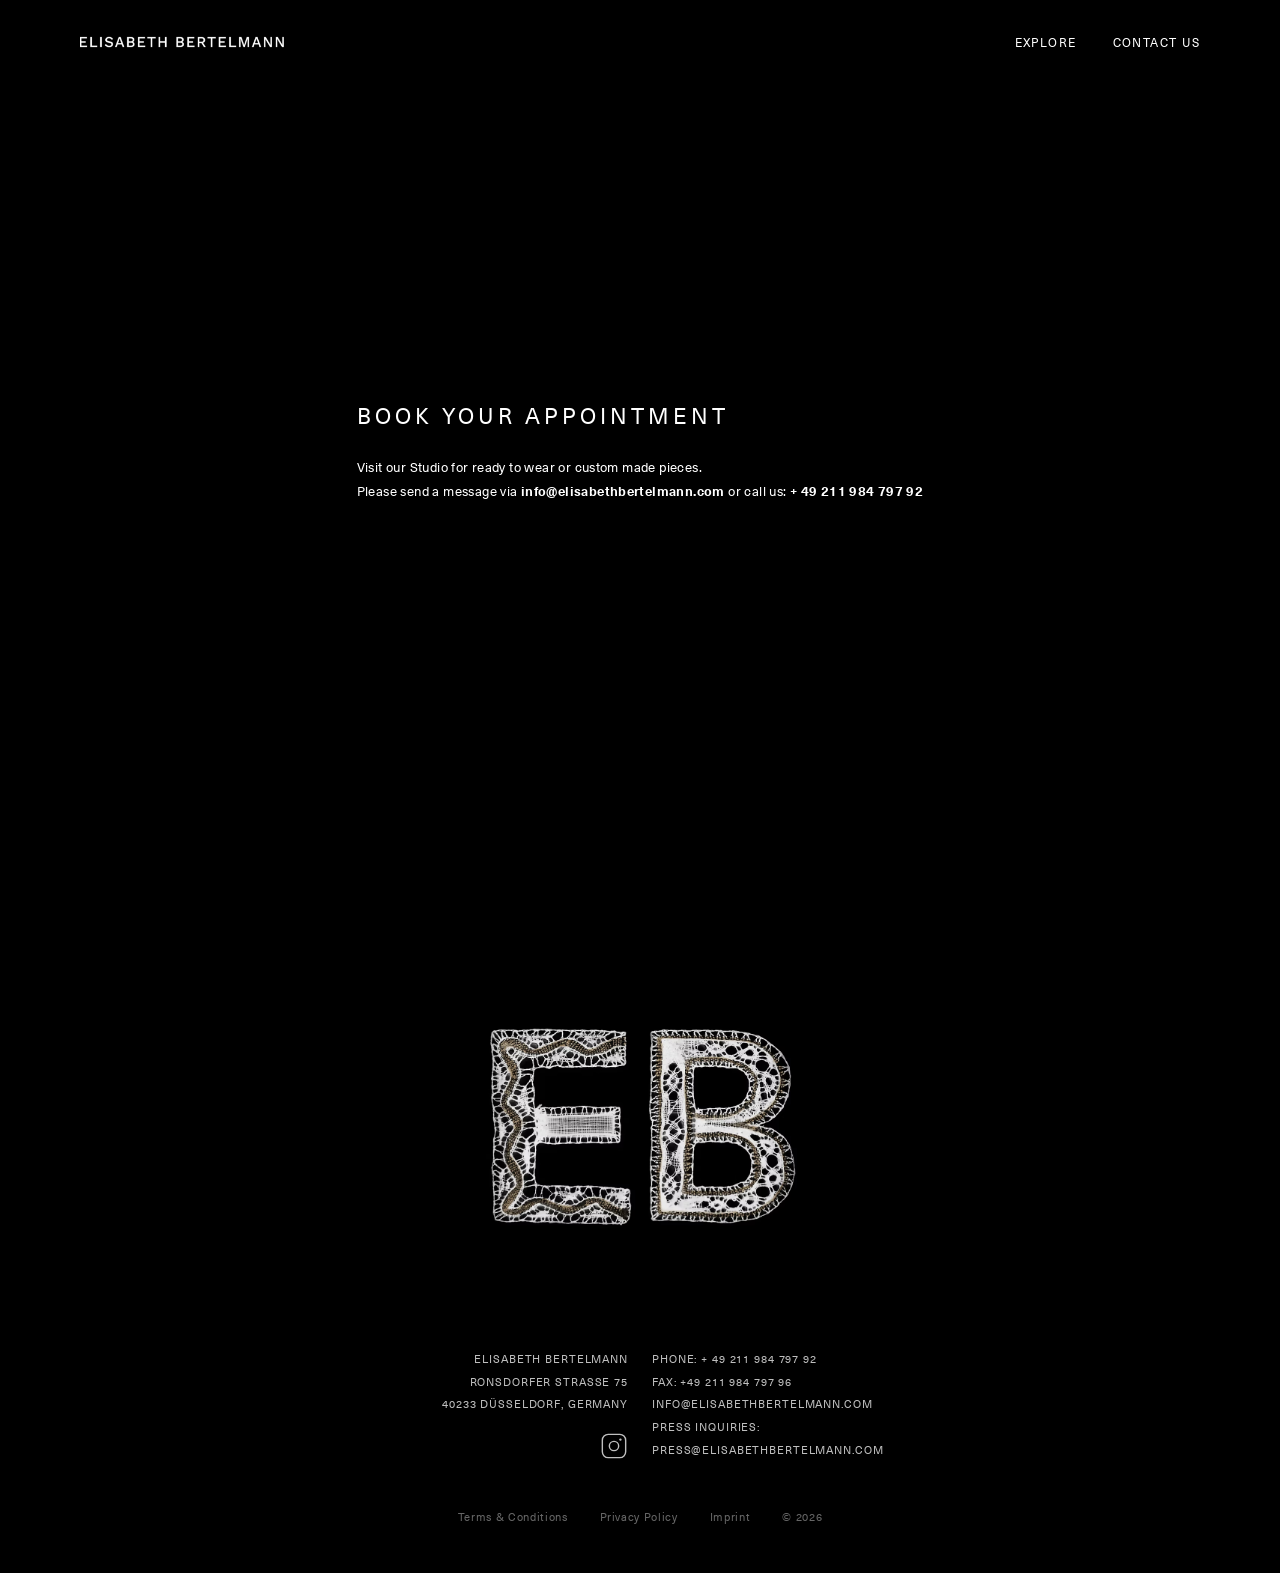
==== commit 6834949e: "Update" ====
--- a/pages/book-appointment.html
+++ b/pages/book-appointment.html
@@ -9,7 +9,6 @@
   <link rel="stylesheet" href="../css/style.css">
   <style>
     body { background: #000; }
-    .nav { background: transparent !important; }
 
     .book-page {
       min-height: 100vh;
@@ -17,6 +16,20 @@
       align-items: center;
       justify-content: center;
       padding: 0 40px;
+    }
+
+    @media (min-width: 600px) and (max-width: 1024px) {
+      .book-page {
+        padding: 0 60px;
+        justify-content: flex-start;
+      }
+    }
+
+    @media (max-width: 599px) {
+      .book-page {
+        padding: 0 24px;
+        justify-content: flex-start;
+      }
     }
 
     .book-page__content {
@@ -63,9 +76,8 @@
       </a>
     </div>
     <ul class="nav__links">
-      <li><a href="book-appointment.html" class="active">Book Appointment</a></li>
       <li><a href="explore.html">Explore</a></li>
-      <li><a href="contact.html">Contact</a></li>
+      <li><a href="contact.html">Contact Us</a></li>
     </ul>
     <button class="nav__hamburger" aria-label="Menu" aria-expanded="false">
       <span></span><span></span><span></span>
@@ -74,10 +86,9 @@
 
   <!-- MOBILE MENU -->
   <div class="nav__mobile-menu" role="dialog" aria-label="Navigation">
-    <a href="book-appointment.html">Book Appointment</a>
     <a href="explore.html">Explore</a>
     <a href="https://www.instagram.com/elisabethbertelmann/" target="_blank" rel="noopener">Instagram</a>
-    <a href="contact.html">Contact</a>
+    <a href="contact.html">Contact Us</a>
   </div>
 
   <!-- CONTENT -->
@@ -94,7 +105,7 @@
   <!-- FOOTER -->
   <footer class="footer">
     <div class="footer__monogram">
-      <img src="../images/footer-monogram.avif" alt="EB">
+      <img src="../images/footer-monogram.jpg" alt="EB">
     </div>
     <div class="footer__info">
       <div class="footer__info-left">
@@ -110,7 +121,6 @@
         </a>
       </div>
       <div class="footer__info-right">
-        <p>&nbsp;</p>
         <a href="tel:+4921198479792">PHONE: + 49 211 984 797 92</a>
         <a href="tel:+4921198479796">FAX: +49 211 984 797 96</a>
         <a href="mailto:info@elisabethbertelmann.com">INFO@ELISABETHBERTELMANN.COM</a>
--- a/css/style.css
+++ b/css/style.css
@@ -86,12 +86,12 @@
   display: flex;
   align-items: flex-end;
   justify-content: space-between;
-  padding: 0 40px 16px;
+  padding: 0 80px 16px;
   background: transparent;
 }
 
 .nav__logo img {
-  height: 16px;
+  height: 20px;
   width: auto;
   filter: brightness(0) invert(1);
 }
@@ -106,7 +106,7 @@
 .nav__links a {
   font-family: var(--font-body);
   font-weight: 400;
-  font-size: 11px;
+  font-size: 12px;
   letter-spacing: var(--letter-spacing-ui);
   text-transform: uppercase;
   color: var(--white);
@@ -149,8 +149,10 @@
   background: var(--black);
   z-index: 99;
   flex-direction: column;
-  align-items: center;
+  align-items: flex-start;
   justify-content: center;
+  padding-left: 24px;
+  padding-bottom: 15vh;
   gap: 40px;
   opacity: 0;
   pointer-events: none;
@@ -164,10 +166,11 @@
 
 .nav__mobile-menu a {
   font-family: var(--font-body);
-  font-size: 13px;
+  font-size: 12px;
   letter-spacing: var(--letter-spacing-ui);
   text-transform: uppercase;
   color: var(--white);
+  line-height: 1;
 }
 
 /* ============================================
@@ -194,8 +197,10 @@
 .footer__info {
   display: flex;
   justify-content: center;
-  gap: 80px;
+  gap: 0;
   margin-bottom: 48px;
+  align-items: flex-start;
+  width: 100%;
 }
 
 .footer__info-left,
@@ -203,16 +208,19 @@
   display: flex;
   flex-direction: column;
   gap: 5px;
+  width: clamp(180px, 22vw, 300px);
 }
 
 .footer__info-left {
   align-items: flex-end;
   text-align: right;
+  padding-right: 12px;
 }
 
 .footer__info-right {
   align-items: flex-start;
   text-align: left;
+  padding-left: 12px;
 }
 
 .footer__info p,
@@ -272,7 +280,8 @@
    ============================================ */
 
 @media (max-width: 768px) {
-  .nav { padding: 0 24px; }
+  .nav { padding: 16px 24px; height: auto; align-items: center; }
+  .nav__logo img { height: 20px; }
   .nav__links { display: none; }
   .nav__hamburger { display: flex; }
   .nav__mobile-menu { display: flex; }
@@ -286,18 +295,23 @@
   .footer__info {
     flex-direction: row;
     justify-content: center;
-    gap: 16px;
+    gap: 0;
     align-items: flex-start;
+    width: 100%;
   }
 
   .footer__info-left {
     align-items: flex-end;
     text-align: right;
+    width: 35vw;
+    padding-right: 6px;
   }
 
   .footer__info-right {
     align-items: flex-start;
     text-align: left;
+    width: 35vw;
+    padding-left: 6px;
     padding-top: 0;
   }
 
@@ -330,9 +344,11 @@
    ============================================ */
 
 @media (min-width: 600px) and (max-width: 1024px) {
+  .nav { padding: 16px 60px; align-items: flex-end; padding-bottom: 12px; }
+  .nav__mobile-menu { padding-left: 60px; }
   .footer__info {
     flex-direction: row;
-    gap: 80px;
+    gap: 7px;
   }
 
   .footer__info-left {
@@ -349,3 +365,9 @@
     justify-content: flex-end;
   }
 }
+
+/* Black nav variant */
+.nav--black .nav__logo img { filter: none; }
+.nav--black .nav__links a { color: #000; }
+.nav--black .nav__hamburger span { background: #000; }
+.nav--black .nav__hamburger.open span { background: #fff; }
